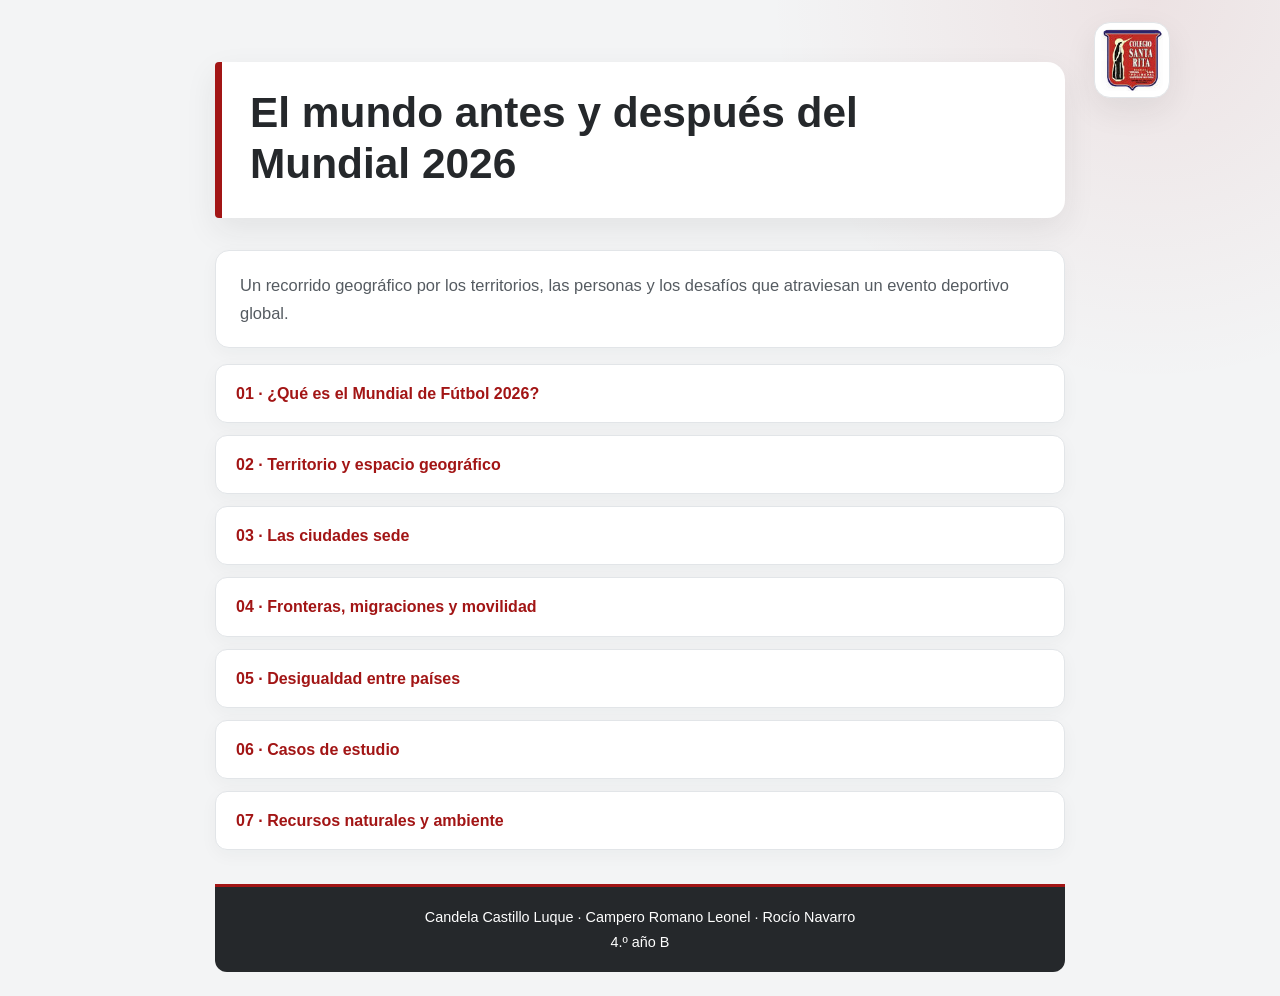
==== index.html @ 2ca8b397 "Rename index.html.html to index.html" ====
<!DOCTYPE html>
<html lang="es">
<head>
    <meta charset="UTF-8">
    <meta name="viewport" content="width=device-width, initial-scale=1">
    <title>El mundo antes y después del Mundial 2026</title>
    <link rel="stylesheet" href="estilos.css">
</head>
<body>
    <img src="logo colegio.jfif" class="logo" alt="Logo del colegio">
    <h1 class="titulo">El mundo antes y después del Mundial 2026</h1>
    <p>Un recorrido geográfico por los territorios, las personas y los desafíos que atraviesan un evento deportivo global.</p>

    <nav class="apartados" aria-label="Apartados del proyecto">
        <a href="que es el mundial de futbol 2026.html">01 · ¿Qué es el Mundial de Fútbol 2026?</a>
        <a href="Territorio y espacio geográfico.html">02 · Territorio y espacio geográfico</a>
        <a href="las ciudades sedes.html">03 · Las ciudades sede</a>
        <a href="Fronteras, migraciones y movilidad.html">04 · Fronteras, migraciones y movilidad</a>
        <a href="desigualdad entre paises.html">05 · Desigualdad entre países</a>
        <a href="Casos de estudio.html">06 · Casos de estudio</a>
        <a href="recursos naturales y ambiente.html">07 · Recursos naturales y ambiente</a>
    </nav>

    <footer class="creditos">
        Candela Castillo Luque · Campero Romano Leonel · Rocío Navarro<br>
        4.º año B
    </footer>
</body>
</html>
---- estilos.css ----
:root {
    color-scheme: light;
    --rojo: #a21515;
    --rojo-oscuro: #761010;
    --gris-900: #25282b;
    --gris-700: #555b61;
    --gris-200: #e2e5e8;
    --gris-100: #f3f4f5;
    --blanco: #ffffff;
    --sombra: 0 12px 32px rgba(37, 40, 43, 0.08);
}

* {
    box-sizing: border-box;
}

body {
    min-height: 100vh;
    margin: 0;
    padding: 34px 24px 24px;
    background:
        radial-gradient(circle at 90% 0%, rgba(162, 21, 21, 0.08), transparent 24rem),
        var(--gris-100);
    color: var(--gris-900);
    font-family: "Segoe UI", Arial, sans-serif;
    line-height: 1.7;
}

.logo {
    position: absolute;
    top: 22px;
    right: max(24px, calc((100vw - 1060px) / 2));
    width: 76px;
    height: 76px;
    object-fit: contain;
    padding: 6px;
    border: 1px solid var(--gris-200);
    border-radius: 16px;
    background: var(--blanco);
    box-shadow: var(--sombra);
}

.titulo {
    max-width: 850px;
    margin: 28px auto 32px;
    padding: 26px 110px 28px 28px;
    border-left: 7px solid var(--rojo);
    border-radius: 4px 18px 18px 4px;
    background: var(--blanco);
    box-shadow: var(--sombra);
    color: var(--gris-900);
    font-size: clamp(1.8rem, 4vw, 2.65rem);
    line-height: 1.2;
    text-align: left;
}

p {
    max-width: 850px;
    margin: 0 auto 16px;
    padding: 20px 24px;
    border: 1px solid var(--gris-200);
    border-radius: 14px;
    background: var(--blanco);
    box-shadow: 0 5px 18px rgba(37, 40, 43, 0.04);
    color: var(--gris-700);
    font-size: 1.03rem;
}

.tipografia {
    border-left: 4px solid var(--rojo);
    background: #fffafa;
    color: var(--gris-900);
    font-size: 1rem;
}

a:link,
a:visited {
    color: var(--rojo);
    text-decoration: none;
}

a:hover {
    color: var(--rojo-oscuro);
}

a:focus-visible {
    outline: 3px solid rgba(162, 21, 21, 0.35);
    outline-offset: 3px;
}

body > a:not(.volver),
.apartados a {
    display: block;
    max-width: 850px;
    margin: 0 auto 12px;
    padding: 15px 20px;
    border: 1px solid var(--gris-200);
    border-radius: 12px;
    background: var(--blanco);
    box-shadow: 0 5px 18px rgba(37, 40, 43, 0.04);
    font-weight: 650;
    transition: transform 160ms ease, border-color 160ms ease, box-shadow 160ms ease;
}

body > a:not(.volver):hover,
.apartados a:hover {
    transform: translateY(-2px);
    border-color: rgba(162, 21, 21, 0.4);
    box-shadow: var(--sombra);
}

.volver {
    display: block;
    width: fit-content;
    max-width: 850px;
    margin: 0 auto;
    color: var(--gris-700) !important;
    font-size: 0.94rem;
    font-weight: 600;
}

.creditos {
    max-width: 850px;
    margin: 34px auto 0;
    padding: 18px 22px;
    border-top: 3px solid var(--rojo);
    border-radius: 0 0 12px 12px;
    background: var(--gris-900);
    color: var(--blanco);
    font-size: 0.9rem;
    font-weight: 500;
    line-height: 1.7;
    text-align: center;
}

@media (max-width: 600px) {
    body {
        padding: 20px 16px;
    }

    .logo {
        top: 14px;
        right: 16px;
        width: 56px;
        height: 56px;
        border-radius: 12px;
    }

    .titulo {
        margin: 20px auto 24px;
        padding: 20px 68px 20px 18px;
        font-size: 1.75rem;
    }

    p {
        padding: 17px;
        font-size: 0.98rem;
    }
}

@media (prefers-reduced-motion: reduce) {
    *,
    *::before,
    *::after {
        scroll-behavior: auto !important;
        transition-duration: 0.01ms !important;
    }
}
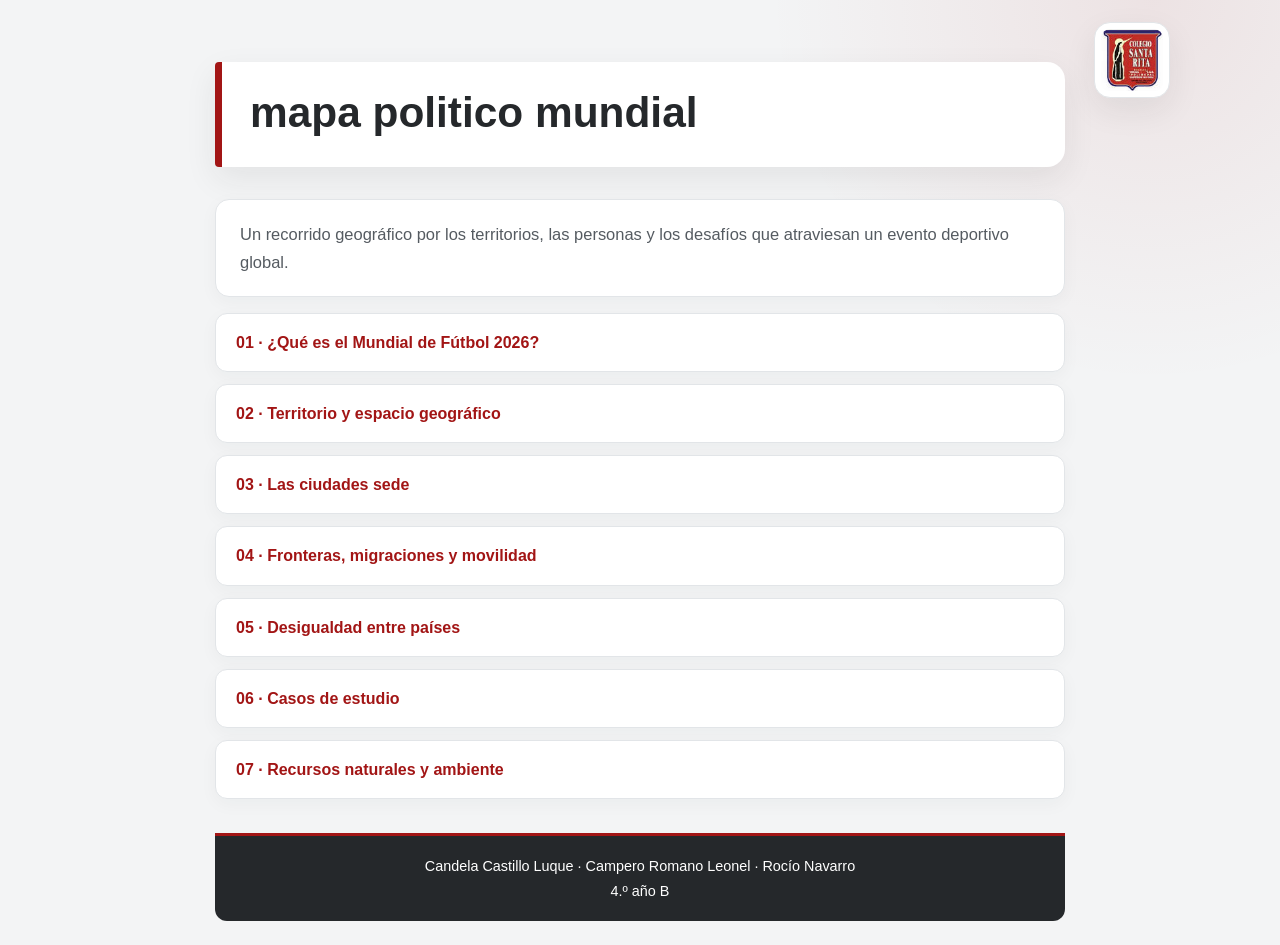
==== commit 90271f2a: "Update HTML structure and title" ====
--- a/index.html
+++ b/index.html
@@ -3,12 +3,12 @@
 <head>
     <meta charset="UTF-8">
     <meta name="viewport" content="width=device-width, initial-scale=1">
-    <title>El mundo antes y después del Mundial 2026</title>
+    <title>mapa politico mundial</title>
     <link rel="stylesheet" href="estilos.css">
 </head>
 <body>
     <img src="logo colegio.jfif" class="logo" alt="Logo del colegio">
-    <h1 class="titulo">El mundo antes y después del Mundial 2026</h1>
+    <h1 class="titulo">mapa politico mundial</h1>
     <p>Un recorrido geográfico por los territorios, las personas y los desafíos que atraviesan un evento deportivo global.</p>
 
     <nav class="apartados" aria-label="Apartados del proyecto">
